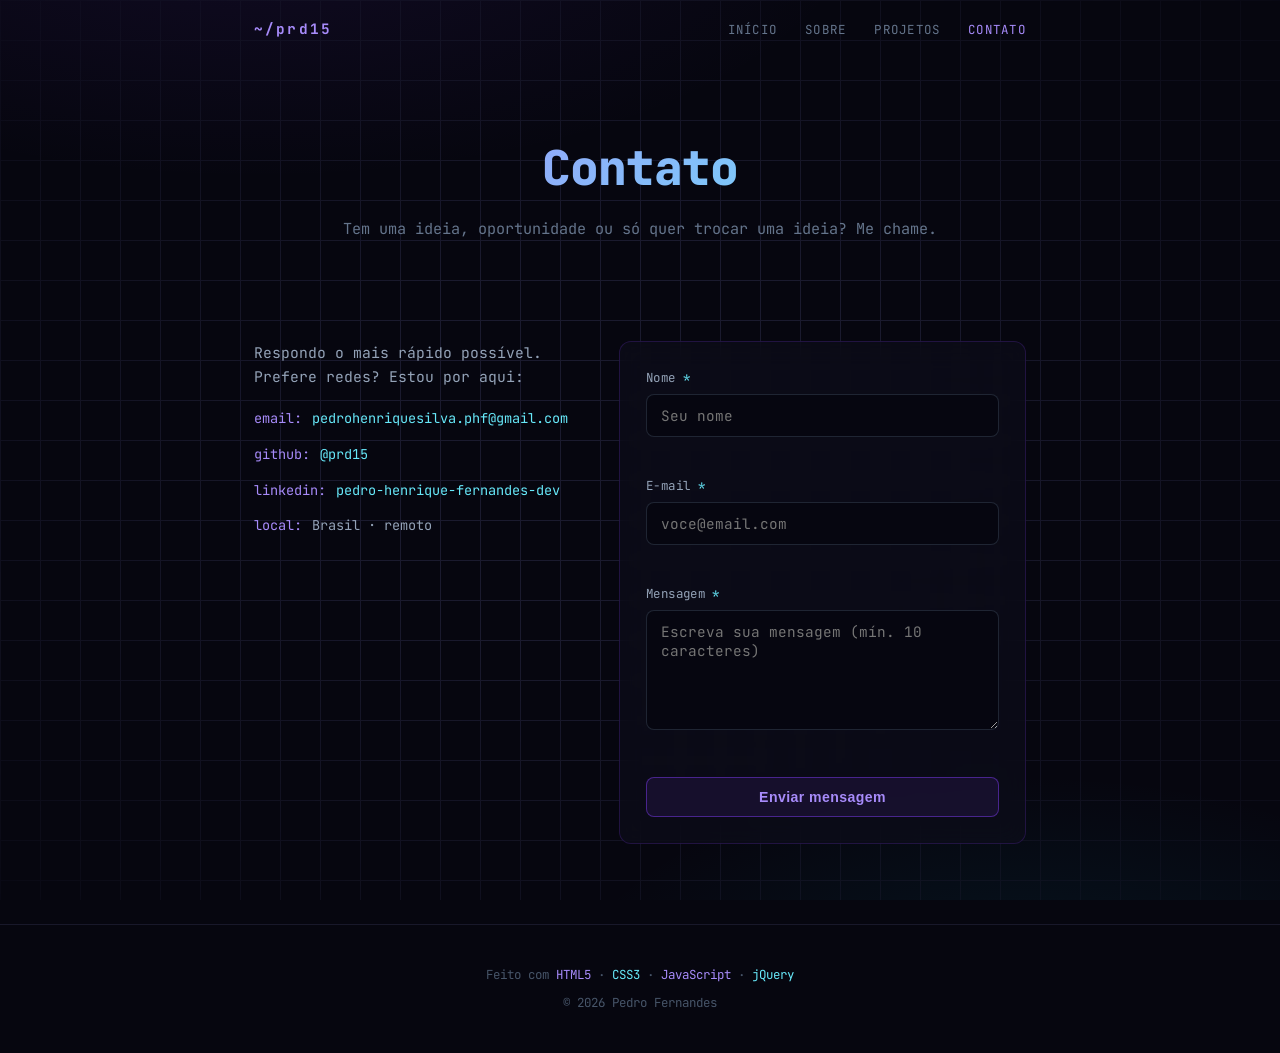
==== contato.html @ 1df9721c "Adiciona portfolio pessoal responsivo (HTML5, CSS3, JS, jQuery)" ====
<!DOCTYPE html>
<html lang="pt-BR">
<head>
  <!-- ===== Meta básicas / SEO ===== -->
  <meta charset="UTF-8">
  <meta name="viewport" content="width=device-width, initial-scale=1.0">
  <title>Contato | Pedro Fernandes</title>
  <meta name="description" content="Entre em contato com Pedro Fernandes. Envie uma mensagem pelo formulário ou conecte-se pelo GitHub e LinkedIn.">
  <meta name="keywords" content="Pedro Fernandes, contato, e-mail, formulário, LinkedIn, GitHub">
  <meta name="author" content="Pedro Fernandes">
  <meta name="robots" content="index, follow">
  <link rel="canonical" href="https://prd15.github.io/portifolio/contato.html">

  <!-- ===== Open Graph ===== -->
  <meta property="og:type" content="website">
  <meta property="og:title" content="Contato | Pedro Fernandes">
  <meta property="og:description" content="Entre em contato com Pedro Fernandes pelo formulário, GitHub ou LinkedIn.">
  <meta property="og:locale" content="pt_BR">

  <link rel="icon" type="image/svg+xml" href="img/favicon.svg">
  <link rel="stylesheet" href="css/style.css">
</head>
<body>
  <div class="grid-bg" aria-hidden="true"></div>

  <!-- ===== Cabeçalho / Navegação ===== -->
  <header class="site-header">
    <nav class="nav" aria-label="Navegação principal">
      <a href="index.html" class="nav__brand">~/prd15</a>
      <button class="nav__toggle" aria-label="Abrir menu" aria-controls="menu" aria-expanded="false">
        <span></span><span></span><span></span>
      </button>
      <ul class="nav__links" id="menu">
        <li><a href="index.html">Início</a></li>
        <li><a href="sobre.html">Sobre</a></li>
        <li><a href="projetos.html">Projetos</a></li>
        <li><a href="contato.html">Contato</a></li>
      </ul>
    </nav>
  </header>

  <main>
    <!-- ===== Título da página ===== -->
    <section class="page-hero">
      <div class="container">
        <h1 class="gradient-text">Contato</h1>
        <p>Tem uma ideia, oportunidade ou só quer trocar uma ideia? Me chame.</p>
      </div>
    </section>

    <!-- ===== Bloco de contato ===== -->
    <section class="section fade-in">
      <div class="container">
        <div class="contact-grid">

          <!-- Coluna de informações -->
          <div class="contact-info">
            <p>Respondo o mais rápido possível. Prefere redes? Estou por aqui:</p>
            <div class="info-item"><span class="k">email:</span>
              <a href="mailto:pedrohenriquesilva.phf@gmail.com" style="color:var(--cyan-light);">pedrohenriquesilva.phf@gmail.com</a>
            </div>
            <div class="info-item"><span class="k">github:</span>
              <a href="https://github.com/prd15" target="_blank" rel="noopener noreferrer" style="color:var(--cyan-light);">@prd15</a>
            </div>
            <div class="info-item"><span class="k">linkedin:</span>
              <a href="https://www.linkedin.com/in/pedro-henrique-fernandes-dev" target="_blank" rel="noopener noreferrer" style="color:var(--cyan-light);">pedro-henrique-fernandes-dev</a>
            </div>
            <div class="info-item"><span class="k">local:</span> Brasil · remoto</div>
          </div>

          <!-- Formulário com validação via JavaScript -->
          <div class="glass-card">
            <!-- novalidate: desativa a validação nativa para usarmos a nossa em JS -->
            <form id="contact-form" novalidate>
              <div class="form-group">
                <label for="nome">Nome <span class="req">*</span></label>
                <input type="text" id="nome" name="nome" class="form-control" placeholder="Seu nome" autocomplete="name">
                <span class="error-message" id="err-nome"></span>
              </div>

              <div class="form-group">
                <label for="email">E-mail <span class="req">*</span></label>
                <input type="email" id="email" name="email" class="form-control" placeholder="voce@email.com" autocomplete="email">
                <span class="error-message" id="err-email"></span>
              </div>

              <div class="form-group">
                <label for="mensagem">Mensagem <span class="req">*</span></label>
                <textarea id="mensagem" name="mensagem" class="form-control" placeholder="Escreva sua mensagem (mín. 10 caracteres)"></textarea>
                <span class="error-message" id="err-mensagem"></span>
              </div>

              <button type="submit" class="btn" style="width:100%;justify-content:center;">Enviar mensagem</button>

              <!-- Mensagem de sucesso exibida via JS -->
              <div class="form-success" id="form-success" role="status">
                ✓ Mensagem enviada com sucesso! Retornarei em breve.
              </div>
            </form>
          </div>

        </div>
      </div>
    </section>
  </main>

  <footer class="site-footer">
    <p class="built">Feito com <span class="p">HTML5</span> · <span class="c">CSS3</span> · <span class="p">JavaScript</span> · <span class="c">jQuery</span></p>
    <p class="copy">&copy; <span id="year">2026</span> Pedro Fernandes</p>
  </footer>

  <script src="js/jquery.min.js"></script>
  <script src="js/script.js"></script>
  <script>document.getElementById('year').textContent = new Date().getFullYear();</script>
</body>
</html>
---- css/style.css ----
/* ============================================================================
   Portfólio · Pedro Fernandes
   Folha de estilo principal (CSS3) — compartilhada por todas as páginas.
   Tema: dark / terminal · roxo (#7c3aed) + ciano (#06b6d4)
   Autor: Pedro Fernandes
   ========================================================================== */

/* ---------------------------------------------------------------------------
   0. Fonte JetBrains Mono (bundled localmente para funcionar offline)
   Mesma tipografia monoespaçada do portfólio original.
--------------------------------------------------------------------------- */
@font-face {
  font-family: 'JetBrains Mono';
  font-style: normal;
  font-weight: 400;
  font-display: swap;
  src: url('../fonts/jetbrainsmono-400.woff2') format('woff2');
}
@font-face {
  font-family: 'JetBrains Mono';
  font-style: normal;
  font-weight: 500;
  font-display: swap;
  src: url('../fonts/jetbrainsmono-500.woff2') format('woff2');
}
@font-face {
  font-family: 'JetBrains Mono';
  font-style: normal;
  font-weight: 700;
  font-display: swap;
  src: url('../fonts/jetbrainsmono-700.woff2') format('woff2');
}
@font-face {
  font-family: 'JetBrains Mono';
  font-style: normal;
  font-weight: 800;
  font-display: swap;
  src: url('../fonts/jetbrainsmono-800.woff2') format('woff2');
}

/* ---------------------------------------------------------------------------
   1. Variáveis de tema (CSS Custom Properties)
   Centralizam as cores para manter consistência e facilitar manutenção.
--------------------------------------------------------------------------- */
:root {
  --bg: #06060f;
  --surface: #0d0d1a;
  --border: #1a1a2e;
  --purple: #7c3aed;
  --purple-light: #a78bfa;
  --cyan: #06b6d4;
  --cyan-light: #67e8f9;
  --green: #22c55e;
  --slate-100: #f1f5f9;
  --slate-300: #cbd5e1;
  --slate-400: #94a3b8;
  --slate-500: #64748b;
  --slate-600: #475569;
  --max-width: 820px;
  /* Pilha de fontes monoespaçadas: JetBrains Mono (local) + fallbacks do sistema */
  --font-mono: 'JetBrains Mono', 'SFMono-Regular', 'Consolas', 'Liberation Mono', 'Menlo', monospace;
}

/* ---------------------------------------------------------------------------
   2. Reset básico e tipografia global
--------------------------------------------------------------------------- */
* {
  box-sizing: border-box;
  margin: 0;
  padding: 0;
}

html {
  scroll-behavior: smooth;
}

body {
  /* Tipografia monoespaçada em todo o site, como no portfólio original */
  font-family: var(--font-mono);
  color: var(--slate-300);
  background-color: var(--bg);
  /* Dois brilhos radiais dão profundidade ao fundo escuro */
  background-image:
    radial-gradient(ellipse 80% 50% at 20% -10%, #7c3aed18 0%, transparent 60%),
    radial-gradient(ellipse 60% 40% at 80% 110%, #06b6d415 0%, transparent 60%);
  background-attachment: fixed;
  min-height: 100vh;
  overflow-x: hidden;
  line-height: 1.6;
}

a { text-decoration: none; color: inherit; }
ul { list-style: none; }
img { max-width: 100%; display: block; }

/* Fundo em grade animado (efeito visual "terminal") */
.grid-bg {
  position: fixed;
  inset: 0;
  z-index: 0;
  background-image:
    linear-gradient(to right, #1a1a2e 1px, transparent 1px),
    linear-gradient(to bottom, #1a1a2e 1px, transparent 1px);
  background-size: 40px 40px;
  -webkit-mask-image: radial-gradient(ellipse 80% 80% at 50% 50%, black 30%, transparent 100%);
  mask-image: radial-gradient(ellipse 80% 80% at 50% 50%, black 30%, transparent 100%);
  pointer-events: none;
}

/* Container centralizado reutilizável */
.container {
  max-width: var(--max-width);
  margin: 0 auto;
  padding: 0 24px;
  position: relative;
  z-index: 1;
}

/* ---------------------------------------------------------------------------
   3. Cabeçalho / Navegação (menu funcional e responsivo)
--------------------------------------------------------------------------- */
.site-header {
  position: fixed;
  top: 0;
  left: 0;
  right: 0;
  z-index: 50;
  transition: background 0.3s ease, border-color 0.3s ease, backdrop-filter 0.3s ease;
  border-bottom: 1px solid transparent;
}
/* Classe adicionada via JS quando a página é rolada */
.site-header.scrolled {
  background: rgba(6, 6, 15, 0.85);
  backdrop-filter: blur(16px);
  border-bottom: 1px solid rgba(26, 26, 46, 0.8);
}

.nav {
  max-width: var(--max-width);
  margin: 0 auto;
  padding: 16px 24px;
  display: flex;
  align-items: center;
  justify-content: space-between;
}

.nav__brand {
  color: var(--purple-light);
  font-family: var(--font-mono);
  font-size: 0.9rem;
  font-weight: 700;
  letter-spacing: 0.15em;
}

.nav__links {
  display: flex;
  align-items: center;
  gap: 28px;
}
.nav__links a {
  font-size: 0.78rem;
  color: var(--slate-500);
  letter-spacing: 0.1em;
  text-transform: uppercase;
  transition: color 0.2s ease;
}
.nav__links a:hover { color: var(--purple-light); }
/* Item ativo (página atual) destacado */
.nav__links a.active { color: var(--purple-light); }

/* Botão hamburguer — só aparece no mobile */
.nav__toggle {
  display: none;
  flex-direction: column;
  gap: 5px;
  background: none;
  border: none;
  cursor: pointer;
  padding: 6px;
}
.nav__toggle span {
  width: 24px;
  height: 2px;
  background: var(--purple-light);
  border-radius: 2px;
  transition: transform 0.3s ease, opacity 0.3s ease;
}
/* Animação do hamburguer para "X" quando aberto */
.nav__toggle.open span:nth-child(1) { transform: translateY(7px) rotate(45deg); }
.nav__toggle.open span:nth-child(2) { opacity: 0; }
.nav__toggle.open span:nth-child(3) { transform: translateY(-7px) rotate(-45deg); }

/* ---------------------------------------------------------------------------
   4. Seções e títulos
--------------------------------------------------------------------------- */
main { position: relative; z-index: 1; }

.section {
  padding: 80px 0 40px;
}

.section-label {
  display: flex;
  align-items: center;
  gap: 12px;
  margin-bottom: 28px;
}
.section-label::before {
  content: '$';
  color: var(--purple-light);
  font-family: var(--font-mono);
  font-size: 0.85rem;
}
.section-label h2 {
  color: var(--slate-100);
  font-size: 1rem;
  font-weight: 600;
  letter-spacing: 0.03em;
}
.section-label span {
  flex: 1;
  height: 1px;
  background: linear-gradient(to right, rgba(124, 58, 237, 0.3), transparent);
}

/* Divisor decorativo entre blocos */
.divider {
  width: 100%;
  height: 1px;
  background: linear-gradient(to right, transparent, rgba(124, 58, 237, 0.4), rgba(6, 182, 212, 0.3), transparent);
  margin: 8px 0;
}

/* ---------------------------------------------------------------------------
   5. Hero (página inicial)
--------------------------------------------------------------------------- */
.hero {
  min-height: 100vh;
  display: flex;
  flex-direction: column;
  align-items: center;
  justify-content: center;
  text-align: center;
  padding: 100px 24px 60px;
  position: relative;
}

/* Orbes flutuantes decorativos */
.orb {
  position: absolute;
  border-radius: 50%;
  pointer-events: none;
  z-index: 0;
}
.orb--1 {
  width: 280px; height: 280px;
  top: 18%; left: 8%;
  background: radial-gradient(circle, rgba(124,58,237,0.15) 0%, transparent 70%);
  animation: float 7s ease-in-out infinite;
}
.orb--2 {
  width: 190px; height: 190px;
  bottom: 22%; right: 10%;
  background: radial-gradient(circle, rgba(6,182,212,0.12) 0%, transparent 70%);
  animation: float 9s ease-in-out infinite reverse;
}
@keyframes float {
  0%, 100% { transform: translateY(0); }
  50% { transform: translateY(-24px); }
}

.hero__badge {
  display: inline-flex;
  align-items: center;
  gap: 8px;
  padding: 5px 14px;
  border-radius: 999px;
  font-size: 0.75rem;
  color: var(--slate-400);
  border: 1px solid rgba(71, 85, 105, 0.5);
  background: rgba(13, 13, 26, 0.7);
  backdrop-filter: blur(8px);
  margin-bottom: 18px;
}
.hero__badge .dot {
  width: 7px; height: 7px;
  border-radius: 50%;
  background: var(--green);
  animation: blink 1.6s ease-in-out infinite;
}

.hero__title {
  font-size: clamp(2.6rem, 9vw, 4.6rem);
  font-weight: 800;
  letter-spacing: -0.03em;
  line-height: 1.05;
  margin-bottom: 8px;
  text-transform: lowercase; /* "pedro fernandes" — igual ao portfólio original */
}

/* Texto com gradiente animado */
.gradient-text {
  background: linear-gradient(135deg, #a78bfa 0%, #67e8f9 50%, #a78bfa 100%);
  background-size: 200% 200%;
  -webkit-background-clip: text;
  background-clip: text;
  -webkit-text-fill-color: transparent;
  color: transparent;
  animation: gradient-x 4s ease infinite;
}
@keyframes gradient-x {
  0%, 100% { background-position: 0% 50%; }
  50% { background-position: 100% 50%; }
}

/* Linha do efeito máquina de escrever (typewriter) */
.hero__typed {
  font-family: var(--font-mono);
  color: var(--slate-400);
  font-size: 0.95rem;
  min-height: 1.5rem;
  margin-bottom: 8px;
}
.hero__typed .prompt { color: var(--cyan-light); }
/* Cursor piscando */
.cursor {
  display: inline-block;
  width: 2px;
  height: 1.1em;
  background: var(--purple-light);
  margin-left: 2px;
  vertical-align: text-bottom;
  animation: blink 1s step-end infinite;
}
@keyframes blink {
  0%, 100% { opacity: 1; }
  50% { opacity: 0; }
}

.hero__bio {
  color: var(--slate-500);
  font-size: 0.95rem;
  max-width: 460px;
  margin: 10px auto 0;
}

.hero__links {
  display: flex;
  gap: 14px;
  margin-top: 26px;
  flex-wrap: wrap;
  justify-content: center;
}

/* ---------------------------------------------------------------------------
   6. Botões com brilho (glow)
--------------------------------------------------------------------------- */
.btn {
  position: relative;
  display: inline-flex;
  align-items: center;
  gap: 8px;
  padding: 11px 24px;
  border-radius: 8px;
  font-size: 0.88rem;
  font-weight: 600;
  letter-spacing: 0.03em;
  border: 1px solid rgba(124, 58, 237, 0.5);
  background: rgba(124, 58, 237, 0.1);
  color: var(--purple-light);
  transition: all 0.25s ease;
  cursor: pointer;
}
.btn:hover {
  border-color: rgba(124, 58, 237, 0.8);
  box-shadow: 0 0 20px rgba(124, 58, 237, 0.4), 0 0 40px rgba(124, 58, 237, 0.15);
  color: #c4b5fd;
  transform: translateY(-2px);
}
.btn--cyan {
  border-color: rgba(6, 182, 212, 0.4);
  background: rgba(6, 182, 212, 0.08);
  color: var(--cyan-light);
}
.btn--cyan:hover {
  border-color: rgba(6, 182, 212, 0.7);
  box-shadow: 0 0 20px rgba(6, 182, 212, 0.3), 0 0 40px rgba(6, 182, 212, 0.1);
  color: #a5f3fc;
}
.btn svg { width: 16px; height: 16px; fill: currentColor; }

/* ---------------------------------------------------------------------------
   7. Cartões (glass + terminal)
--------------------------------------------------------------------------- */
.glass-card {
  background: rgba(13, 13, 26, 0.7);
  backdrop-filter: blur(12px);
  border: 1px solid rgba(124, 58, 237, 0.2);
  border-radius: 12px;
  padding: 26px;
  transition: border-color 0.3s ease, box-shadow 0.3s ease, transform 0.3s ease;
}
.glass-card:hover {
  border-color: rgba(124, 58, 237, 0.5);
  box-shadow: 0 0 30px rgba(124, 58, 237, 0.15), 0 0 60px rgba(124, 58, 237, 0.05);
  transform: translateY(-2px);
}

.terminal-card {
  background: rgba(6, 6, 15, 0.9);
  border: 1px solid rgba(6, 182, 212, 0.25);
  border-radius: 10px;
  overflow: hidden;
}
.terminal-card__header {
  background: rgba(13, 13, 26, 0.9);
  border-bottom: 1px solid rgba(6, 182, 212, 0.15);
  padding: 10px 16px;
  display: flex;
  align-items: center;
  gap: 8px;
}
.terminal-dot { width: 11px; height: 11px; border-radius: 50%; }
.terminal-card__header .label {
  color: var(--slate-600);
  font-family: var(--font-mono);
  font-size: 0.75rem;
  margin-left: 8px;
}
.terminal-card__body { padding: 26px; }
.terminal-card__body .cmd {
  font-family: var(--font-mono);
  color: var(--cyan-light);
  font-size: 0.85rem;
  margin-bottom: 18px;
}
.terminal-card__body .cmd::before { content: '$ '; color: var(--purple-light); }

.about-text { color: var(--slate-300); font-size: 0.92rem; margin-bottom: 20px; }
.about-text .hl { color: var(--purple-light); font-weight: 600; }
.about-text .hl-cyan { color: var(--cyan-light); font-weight: 600; }

.bullet-list li {
  display: flex;
  gap: 12px;
  font-size: 0.9rem;
  color: var(--slate-400);
  margin-bottom: 12px;
}
.bullet-list li::before { content: '▸'; color: var(--purple-light); }
.bullet-list .hl-cyan { color: var(--cyan-light); font-weight: 600; }

/* ---------------------------------------------------------------------------
   8. Badges de tecnologia (stack)
--------------------------------------------------------------------------- */
.tech-grid {
  display: flex;
  flex-wrap: wrap;
  gap: 10px;
}
.tech-badge {
  display: inline-flex;
  align-items: center;
  gap: 6px;
  padding: 7px 13px;
  border-radius: 6px;
  font-size: 0.72rem;
  font-weight: 600;
  letter-spacing: 0.05em;
  border: 1px solid rgba(124, 58, 237, 0.3);
  background: rgba(124, 58, 237, 0.08);
  color: var(--purple-light);
  transition: all 0.25s ease;
  cursor: default;
}
.tech-badge:hover {
  transform: translateY(-3px);
  box-shadow: 0 4px 15px rgba(124, 58, 237, 0.3);
  border-color: rgba(124, 58, 237, 0.6);
}

/* ---------------------------------------------------------------------------
   9. Linha do tempo (timeline)
--------------------------------------------------------------------------- */
.timeline {
  position: relative;
  margin-top: 10px;
}
.timeline::before {
  content: '';
  position: absolute;
  left: 7px;
  top: 6px;
  bottom: 6px;
  width: 1px;
  background: linear-gradient(to bottom, rgba(124,58,237,0.6) 0%, rgba(6,182,212,0.4) 50%, rgba(124,58,237,0.1) 100%);
}
.timeline__item {
  position: relative;
  padding-left: 34px;
  margin-bottom: 28px;
}
.timeline__item::before {
  content: '';
  position: absolute;
  left: 0;
  top: 4px;
  width: 15px;
  height: 15px;
  border-radius: 50%;
  background: rgba(13, 13, 26, 0.9);
  border: 2px solid rgba(124, 58, 237, 0.5);
}
.timeline__item.current::before {
  background: radial-gradient(circle, #a78bfa 0%, #7c3aed 100%);
  border-color: #a78bfa;
  box-shadow: 0 0 10px rgba(124,58,237,0.6), 0 0 20px rgba(124,58,237,0.3);
}
.timeline__period {
  font-family: var(--font-mono);
  font-size: 0.72rem;
  color: var(--slate-500);
}
.timeline__now {
  font-size: 0.6rem;
  font-weight: 700;
  letter-spacing: 0.15em;
  color: var(--purple-light);
  background: rgba(124, 58, 237, 0.12);
  border: 1px solid rgba(124, 58, 237, 0.3);
  padding: 1px 6px;
  border-radius: 4px;
  margin-left: 8px;
}
.timeline__title { color: var(--slate-100); font-size: 0.9rem; font-weight: 700; margin: 4px 0; }
.timeline__place { color: var(--slate-500); font-size: 0.8rem; margin-bottom: 8px; }
.tags { display: flex; flex-wrap: wrap; gap: 6px; }
.tags span {
  font-size: 0.68rem;
  color: var(--slate-400);
  border: 1px solid rgba(26, 26, 46, 0.9);
  background: rgba(26, 26, 46, 0.4);
  padding: 2px 8px;
  border-radius: 4px;
}

/* ---------------------------------------------------------------------------
   10. Cartões de projeto
--------------------------------------------------------------------------- */
.projects-grid { display: grid; gap: 18px; }
.project__head {
  display: flex;
  align-items: center;
  justify-content: space-between;
  gap: 16px;
  margin-bottom: 12px;
  flex-wrap: wrap;
}
.project__title { display: flex; align-items: center; gap: 12px; }
.project__title .emoji { font-size: 1.5rem; }
.project__title h3 { color: var(--slate-100); font-size: 1.05rem; }
.live-badge {
  display: inline-flex;
  align-items: center;
  gap: 5px;
  padding: 2px 8px;
  border-radius: 4px;
  font-size: 0.62rem;
  font-weight: 700;
  letter-spacing: 0.08em;
  color: var(--green);
  background: rgba(34, 197, 94, 0.15);
  border: 1px solid rgba(34, 197, 94, 0.4);
}
.live-dot {
  width: 6px; height: 6px;
  border-radius: 50%;
  background: var(--green);
  animation: pulse-live 2s ease-in-out infinite;
}
@keyframes pulse-live {
  0%, 100% { box-shadow: 0 0 0 0 rgba(34, 197, 94, 0.4); }
  50% { box-shadow: 0 0 0 5px rgba(34, 197, 94, 0); }
}
.project__desc { color: var(--slate-400); font-size: 0.9rem; margin-bottom: 16px; }
.project__stack { display: flex; flex-wrap: wrap; gap: 8px; margin-bottom: 18px; }
.project__stack span {
  font-size: 0.72rem;
  color: var(--slate-400);
  border: 1px solid rgba(71, 85, 105, 0.6);
  background: rgba(26, 26, 46, 0.5);
  padding: 2px 8px;
  border-radius: 4px;
}
.project__links { display: flex; gap: 10px; }

/* ---------------------------------------------------------------------------
   11. Formulário de contato
--------------------------------------------------------------------------- */
.contact-grid {
  display: grid;
  grid-template-columns: 1fr 1.2fr;
  gap: 26px;
  align-items: start;
}
.contact-info p { color: var(--slate-400); font-size: 0.92rem; margin-bottom: 20px; }
.contact-info .info-item {
  display: flex;
  align-items: center;
  gap: 10px;
  font-size: 0.85rem;
  color: var(--slate-400);
  margin-bottom: 14px;
}
.contact-info .info-item .k { color: var(--purple-light); font-family: var(--font-mono); }

.form-group { margin-bottom: 18px; }
.form-group label {
  display: block;
  font-size: 0.78rem;
  color: var(--slate-400);
  margin-bottom: 6px;
  letter-spacing: 0.03em;
}
.form-group label .req { color: var(--cyan-light); }
.form-control {
  width: 100%;
  padding: 11px 14px;
  font-size: 0.9rem;
  font-family: inherit;
  color: var(--slate-100);
  background: rgba(6, 6, 15, 0.7);
  border: 1px solid rgba(71, 85, 105, 0.4);
  border-radius: 8px;
  transition: border-color 0.2s ease, box-shadow 0.2s ease;
}
.form-control:focus {
  outline: none;
  border-color: rgba(124, 58, 237, 0.7);
  box-shadow: 0 0 0 3px rgba(124, 58, 237, 0.15);
}
textarea.form-control { resize: vertical; min-height: 120px; }
/* Estado de erro aplicado via JS */
.form-control.error {
  border-color: #ef4444;
  box-shadow: 0 0 0 3px rgba(239, 68, 68, 0.12);
}
.error-message {
  display: block;
  color: #f87171;
  font-size: 0.72rem;
  margin-top: 5px;
  min-height: 1rem;
}
/* Mensagem de sucesso após envio válido */
.form-success {
  display: none;
  align-items: center;
  gap: 10px;
  padding: 14px 16px;
  border-radius: 8px;
  color: var(--green);
  background: rgba(34, 197, 94, 0.12);
  border: 1px solid rgba(34, 197, 94, 0.4);
  font-size: 0.88rem;
  margin-top: 6px;
}
.form-success.show { display: flex; }

/* ---------------------------------------------------------------------------
   12. Rodapé
--------------------------------------------------------------------------- */
.site-footer {
  border-top: 1px solid rgba(26, 26, 46, 0.9);
  padding: 40px 0;
  text-align: center;
  margin-top: 40px;
}
.site-footer .built { color: var(--slate-600); font-size: 0.78rem; margin-bottom: 8px; }
.site-footer .built .p { color: var(--purple-light); }
.site-footer .built .c { color: var(--cyan-light); }
.site-footer .copy { color: var(--slate-600); font-size: 0.78rem; }

/* ---------------------------------------------------------------------------
   13. Efeito de revelação ao rolar (scroll fade-in)
--------------------------------------------------------------------------- */
.fade-in {
  opacity: 0;
  transform: translateY(24px);
  transition: opacity 0.6s ease, transform 0.6s ease;
}
.fade-in.visible {
  opacity: 1;
  transform: translateY(0);
}

/* ---------------------------------------------------------------------------
   14. Barra de linguagem (stats)
--------------------------------------------------------------------------- */
.lang-bar-head {
  display: flex;
  justify-content: space-between;
  margin-bottom: 12px;
  font-size: 0.75rem;
  color: var(--slate-500);
  letter-spacing: 0.05em;
  text-transform: uppercase;
}
.lang-bar-head .val { color: #f59e0b; font-weight: 700; }
.lang-bar {
  height: 8px;
  border-radius: 999px;
  overflow: hidden;
  background: rgba(26, 26, 46, 0.9);
}
.lang-bar__fill {
  height: 100%;
  width: 0;
  border-radius: 999px;
  background: linear-gradient(to right, #f89820, #f59e0b);
  box-shadow: 0 0 8px rgba(248, 152, 32, 0.4);
  /* Animação da largura disparada quando visível (via JS) */
  transition: width 1.4s ease;
}

.stat-grid {
  display: grid;
  grid-template-columns: repeat(4, 1fr);
  gap: 12px;
  margin-bottom: 18px;
}
.stat-card {
  background: rgba(13, 13, 26, 0.6);
  border: 1px solid rgba(26, 26, 46, 0.8);
  border-radius: 10px;
  padding: 18px;
  text-align: center;
  transition: all 0.3s ease;
}
.stat-card:hover {
  border-color: rgba(124, 58, 237, 0.4);
  box-shadow: 0 0 20px rgba(124, 58, 237, 0.1);
}
.stat-card .icon { font-size: 1.4rem; color: var(--purple-light); }
.stat-card .num { font-size: 1.5rem; font-weight: 900; color: var(--slate-100); }
.stat-card .lbl { font-size: 0.72rem; color: var(--slate-500); }

/* Título de página interna (sobre/projetos/contato) */
.page-hero {
  padding: 130px 0 20px;
  text-align: center;
}
.page-hero h1 {
  font-size: clamp(2rem, 6vw, 3rem);
  font-weight: 900;
  letter-spacing: -0.02em;
  margin-bottom: 10px;
}
.page-hero p { color: var(--slate-500); font-size: 0.95rem; }

/* ---------------------------------------------------------------------------
   15. Responsividade (mobile-first breakpoints)
--------------------------------------------------------------------------- */
@media (max-width: 720px) {
  /* Menu vira coluna sobreposta, controlado pelo hamburguer */
  .nav__toggle { display: flex; }
  .nav__links {
    position: absolute;
    top: 100%;
    left: 0;
    right: 0;
    flex-direction: column;
    gap: 0;
    background: rgba(6, 6, 15, 0.97);
    backdrop-filter: blur(16px);
    border-bottom: 1px solid rgba(26, 26, 46, 0.8);
    /* Escondido por padrão; mostrado ao adicionar .open via jQuery */
    max-height: 0;
    overflow: hidden;
    transition: max-height 0.35s ease;
  }
  .nav__links.open { max-height: 320px; }
  .nav__links a {
    padding: 16px 24px;
    width: 100%;
    border-top: 1px solid rgba(26, 26, 46, 0.6);
  }

  .contact-grid { grid-template-columns: 1fr; }
  .stat-grid { grid-template-columns: repeat(2, 1fr); }
}

@media (max-width: 420px) {
  .hero__links { flex-direction: column; width: 100%; }
  .hero__links .btn { justify-content: center; }
}

/* Acessibilidade: respeita preferência de menos movimento */
@media (prefers-reduced-motion: reduce) {
  *, *::before, *::after {
    animation-duration: 0.001ms !important;
    animation-iteration-count: 1 !important;
    transition-duration: 0.001ms !important;
    scroll-behavior: auto !important;
  }
}
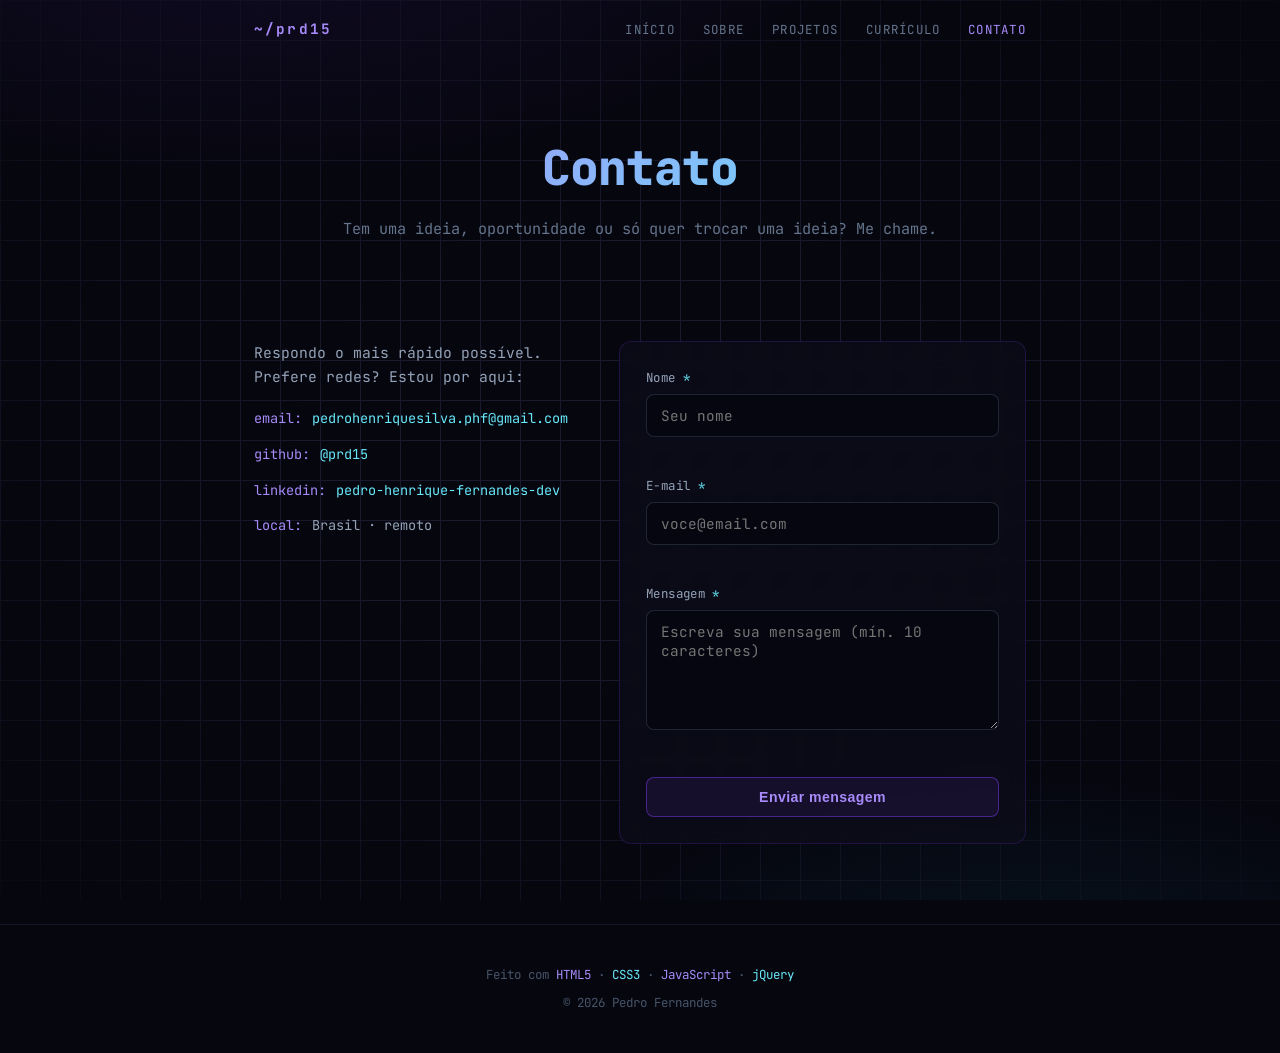
==== commit 16891041: "Adiciona pagina de curriculo, fonte JetBrains Mono e ajustes" ====
--- a/contato.html
+++ b/contato.html
@@ -34,6 +34,7 @@
         <li><a href="index.html">Início</a></li>
         <li><a href="sobre.html">Sobre</a></li>
         <li><a href="projetos.html">Projetos</a></li>
+        <li><a href="curriculo.html">Currículo</a></li>
         <li><a href="contato.html">Contato</a></li>
       </ul>
     </nav>
--- a/css/style.css
+++ b/css/style.css
@@ -745,7 +745,22 @@
 .stat-card .num { font-size: 1.5rem; font-weight: 900; color: var(--slate-100); }
 .stat-card .lbl { font-size: 0.72rem; color: var(--slate-500); }
 
-/* Título de página interna (sobre/projetos/contato) */
+/* Página de currículo: espaçamento entre barras de habilidade */
+.skill-row { margin-bottom: 18px; }
+
+/* Grade de cartões (ferramentas, metodologias, idiomas) */
+.cv-cards {
+  display: grid;
+  grid-template-columns: repeat(2, 1fr);
+  gap: 16px;
+}
+.cv-card__title {
+  color: var(--slate-100);
+  font-size: 0.95rem;
+  margin-bottom: 14px;
+}
+
+/* Título de página interna (sobre/projetos/curriculo/contato) */
 .page-hero {
   padding: 130px 0 20px;
   text-align: center;
@@ -788,6 +803,7 @@
 
   .contact-grid { grid-template-columns: 1fr; }
   .stat-grid { grid-template-columns: repeat(2, 1fr); }
+  .cv-cards { grid-template-columns: 1fr; }
 }
 
 @media (max-width: 420px) {
